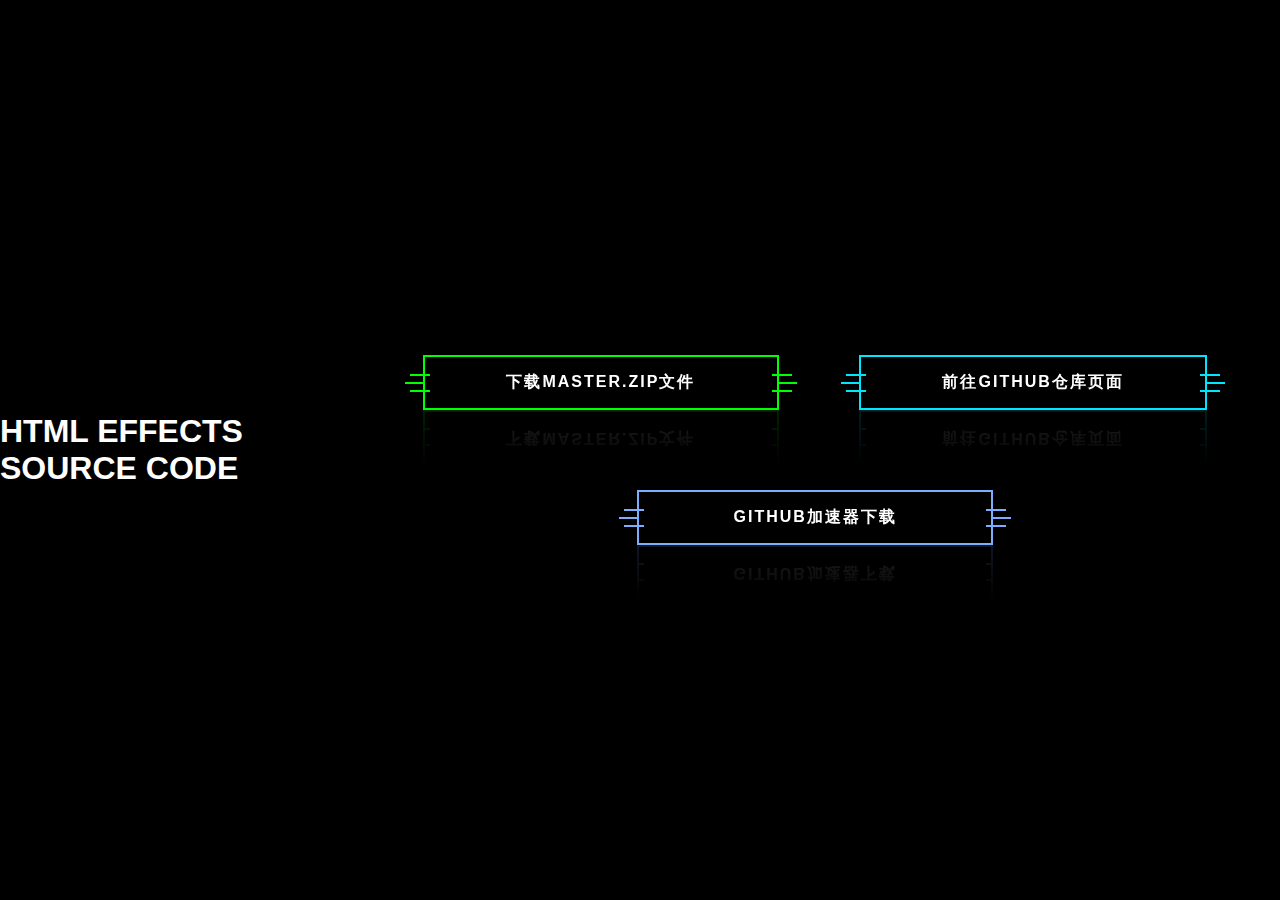
==== index.html @ f6dd65d8 "Add files via upload" ====
<!DOCTYPE html>
<html>
    <head>
        <meta charset="utf-8">
        <title>CSS Button Hover Effects</title>
        <link rel="stylesheet" href="style.css">
    </head>
    <body>
        <div class="article">
            <h1 style="color:#fff">HTML EFFECTS SOURCE CODE</h1>
        </div>
        <div class="container">
            <a href="https://github.com/EdgeProjector/HTML-Source/archive/refs/heads/main.zip"><span>&nbsp;&nbsp;&nbsp;&nbsp;&nbsp;&nbsp;&nbsp;&nbsp;下载Master.zip文件&nbsp;&nbsp;&nbsp;&nbsp;&nbsp;&nbsp;&nbsp;&nbsp;</span></a>
            <a href="https://github.com/EdgeProjector/HTML-Source"><span>&nbsp;&nbsp;&nbsp;&nbsp;&nbsp;&nbsp;&nbsp;&nbsp;前往Github仓库页面&nbsp;&nbsp;&nbsp;&nbsp;&nbsp;&nbsp;&nbsp;&nbsp;</span></a>
            <a href="jump-H1EWZr0179.html"><span>&nbsp;&nbsp;&nbsp;&nbsp;&nbsp;&nbsp;&nbsp;&nbsp;&nbsp;&nbsp;Github加速器下载&nbsp;&nbsp;&nbsp;&nbsp;&nbsp;&nbsp;&nbsp;&nbsp;&nbsp;&nbsp;</span></a>
        </div>
    </body>
</html>
---- style.css ----
@import url('https://i01.lanzoug.com:446/08132000131549340bb/2023/08/13/1820367bcb39529149ea1b60cc84cbeb.ttf?st=kIgH4jVtcJJ7zhgBlBCorQ&e=1691933383&b=CBhdKFQgBHVZYwI6Cg4Ob1Z7XXUCLQByBCMBag_c_c&fi=131549340&pid=120-43-122-231&up=2&mp=0&co=0');
*{
    margin:0;
    padding:0;
    box-sizing:border-box;
    font-family:'Poppins',sans-serif
}
body{
    display:flex;
    justify-content:center;
    align-items: center;
    min-height:100vh;
    background:#000;
}
.container{
    display:flex;
    justify-content:center;
    align-items:center;
    flex-wrap:wrap;   
}
.container a{
    position:relative;
    display:inline-block;
    padding:15px 30px;
    border:2px solid #0f0;
    margin:40px;
    text-transform:uppercase;
    font-weight:600;
    text-decoration: none;
    letter-spacing:2px;
    color:#fff;
    -webkit-box-reflect:below 0px linear-gradient(transparent,#0002);
    transition:0.5s;
    transition-delay:0s;
}
.container a:hover{
    transition-delay:1.5s;
    color:#000; 
    box-shadow:0 0 10px #0f0,
    0 0 20px #0f0,
    0 0 40px #0f0,
    0 0 80px #0f0,
    0 0 160px #0f0;
}
.container a span{
    position:relative;
    z-index:100;
}
.container a:nth-child(2){
    filter:hue-rotate(80deg);
}
.container a:nth-child(3){
    filter:hue-rotate(122deg);
}

/* LEFT LIGHT */

.container a::before{
    content:'';
    position:absolute;
    left:-20px;
    top:50%;
    transform:translateY(-50%);
    width:20px;
    height:2px;
    background:#0f0;
    box-shadow:5px -8px 0 #0f0,
               5px 8px 0 #0f0;
    transition:width 0.5s,left 0.5s,height 0.5s,box-shadow 0.5s;
    transition-delay:1s,0.5s,0s,0s;
}
.container a:hover::before{
    width:60%;
    height:100%;
    left:-2px;
    box-shadow:5px 0 0 #0f0,
               5px 0 0 #0f0;
    transition-delay:0s,0.5s,1s,1s;
}

/* RIGHT LIGHT */


.container a::after{
    content:'';
    position:absolute;
    right:-20px;
    top:50%;
    transform:translateY(-50%);
    width:20px;
    height:2px;
    background:#0f0;
    box-shadow:-5px -8px 0 #0f0,
               -5px 8px 0 #0f0;
    transition:width 0.5s,left 0.5s,height 0.5s,box-shadow 0.5s;
    transition-delay:1s,0.5s,0s,0s;
}
.container a:hover::after{
    width:60%;
    height:100%;
    right:-2px;
    box-shadow:-5px 0 0 #0f0,
               -5px 0 0 #0f0;
    transition-delay:0s,0.5s,1s,1s;
}
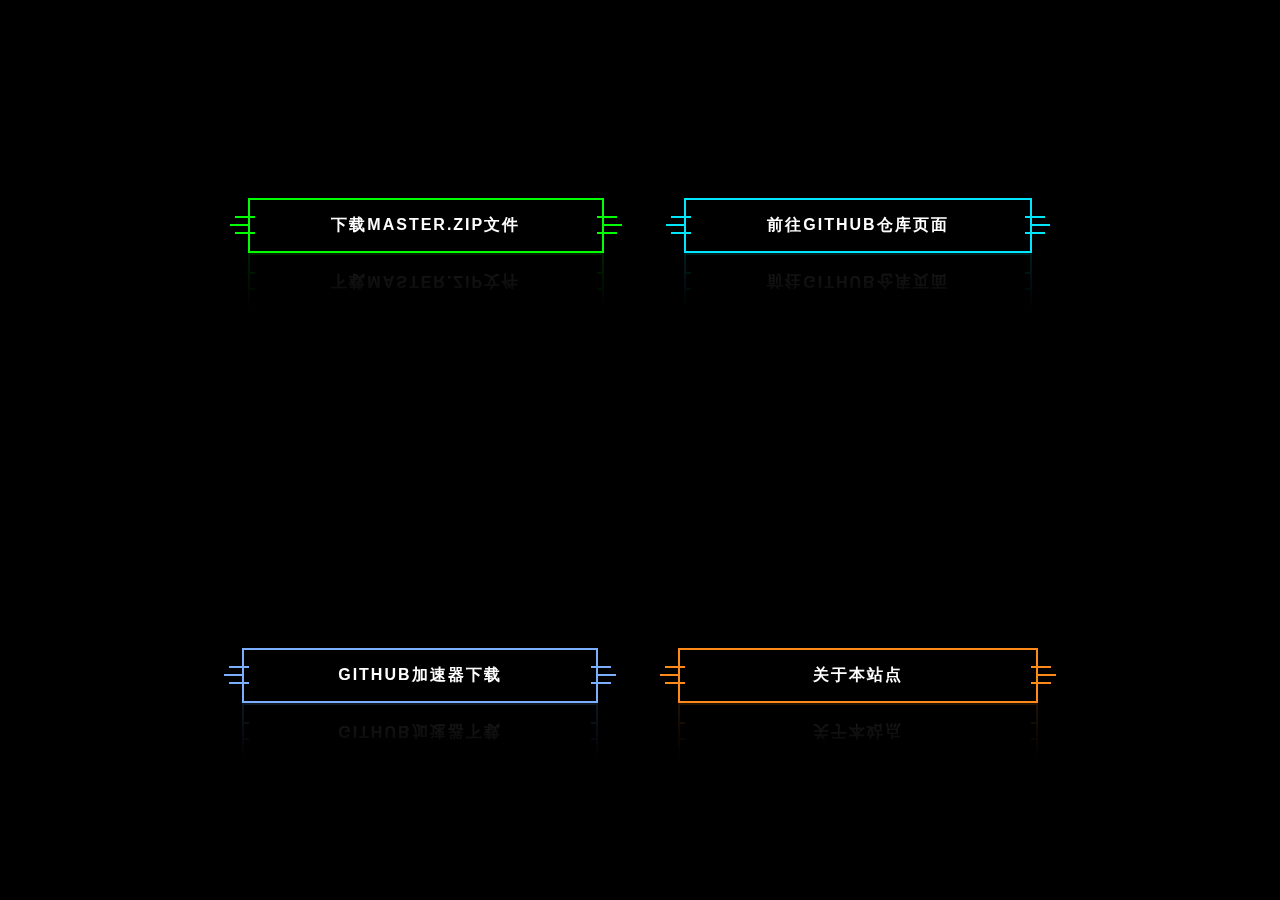
==== commit b527682d: "Add files via upload" ====
--- a/index.html
+++ b/index.html
@@ -6,13 +6,11 @@
         <link rel="stylesheet" href="style.css">
     </head>
     <body>
-        <div class="article">
-            <h1 style="color:#fff">HTML EFFECTS SOURCE CODE</h1>
-        </div>
         <div class="container">
             <a href="https://github.com/EdgeProjector/HTML-Source/archive/refs/heads/main.zip"><span>&nbsp;&nbsp;&nbsp;&nbsp;&nbsp;&nbsp;&nbsp;&nbsp;下载Master.zip文件&nbsp;&nbsp;&nbsp;&nbsp;&nbsp;&nbsp;&nbsp;&nbsp;</span></a>
             <a href="https://github.com/EdgeProjector/HTML-Source"><span>&nbsp;&nbsp;&nbsp;&nbsp;&nbsp;&nbsp;&nbsp;&nbsp;前往Github仓库页面&nbsp;&nbsp;&nbsp;&nbsp;&nbsp;&nbsp;&nbsp;&nbsp;</span></a>
             <a href="jump-H1EWZr0179.html"><span>&nbsp;&nbsp;&nbsp;&nbsp;&nbsp;&nbsp;&nbsp;&nbsp;&nbsp;&nbsp;Github加速器下载&nbsp;&nbsp;&nbsp;&nbsp;&nbsp;&nbsp;&nbsp;&nbsp;&nbsp;&nbsp;</span></a>
+            <a href="about.html"><span>&nbsp;&nbsp;&nbsp;&nbsp;&nbsp;&nbsp;&nbsp;&nbsp;&nbsp;&nbsp;&nbsp;&nbsp;&nbsp;&nbsp;&nbsp;&nbsp;关于本站点&nbsp;&nbsp;&nbsp;&nbsp;&nbsp;&nbsp;&nbsp;&nbsp;&nbsp;&nbsp;&nbsp;&nbsp;&nbsp;&nbsp;&nbsp;&nbsp;</span></a>
         </div>
     </body>
 </html>--- a/style.css
+++ b/style.css
@@ -1,18 +1,22 @@
-@import url('https://i01.lanzoug.com:446/08132000131549340bb/2023/08/13/1820367bcb39529149ea1b60cc84cbeb.ttf?st=kIgH4jVtcJJ7zhgBlBCorQ&e=1691933383&b=CBhdKFQgBHVZYwI6Cg4Ob1Z7XXUCLQByBCMBag_c_c&fi=131549340&pid=120-43-122-231&up=2&mp=0&co=0');
+@font-face{
+    font-family:'Custom';
+    src:url('font.ttf')
+}
 *{
     margin:0;
     padding:0;
     box-sizing:border-box;
-    font-family:'Poppins',sans-serif
+    font-family:'Custom',sans-serif
 }
 body{
     display:flex;
     justify-content:center;
+    min-height:50vh;
     align-items: center;
-    min-height:100vh;
     background:#000;
 }
 .container{
+    min-height:100vh;
     display:flex;
     justify-content:center;
     align-items:center;
@@ -51,6 +55,9 @@
 }
 .container a:nth-child(3){
     filter:hue-rotate(122deg);
+}
+.container a:nth-child(4){
+    filter:hue-rotate(623deg);
 }
 
 /* LEFT LIGHT */
